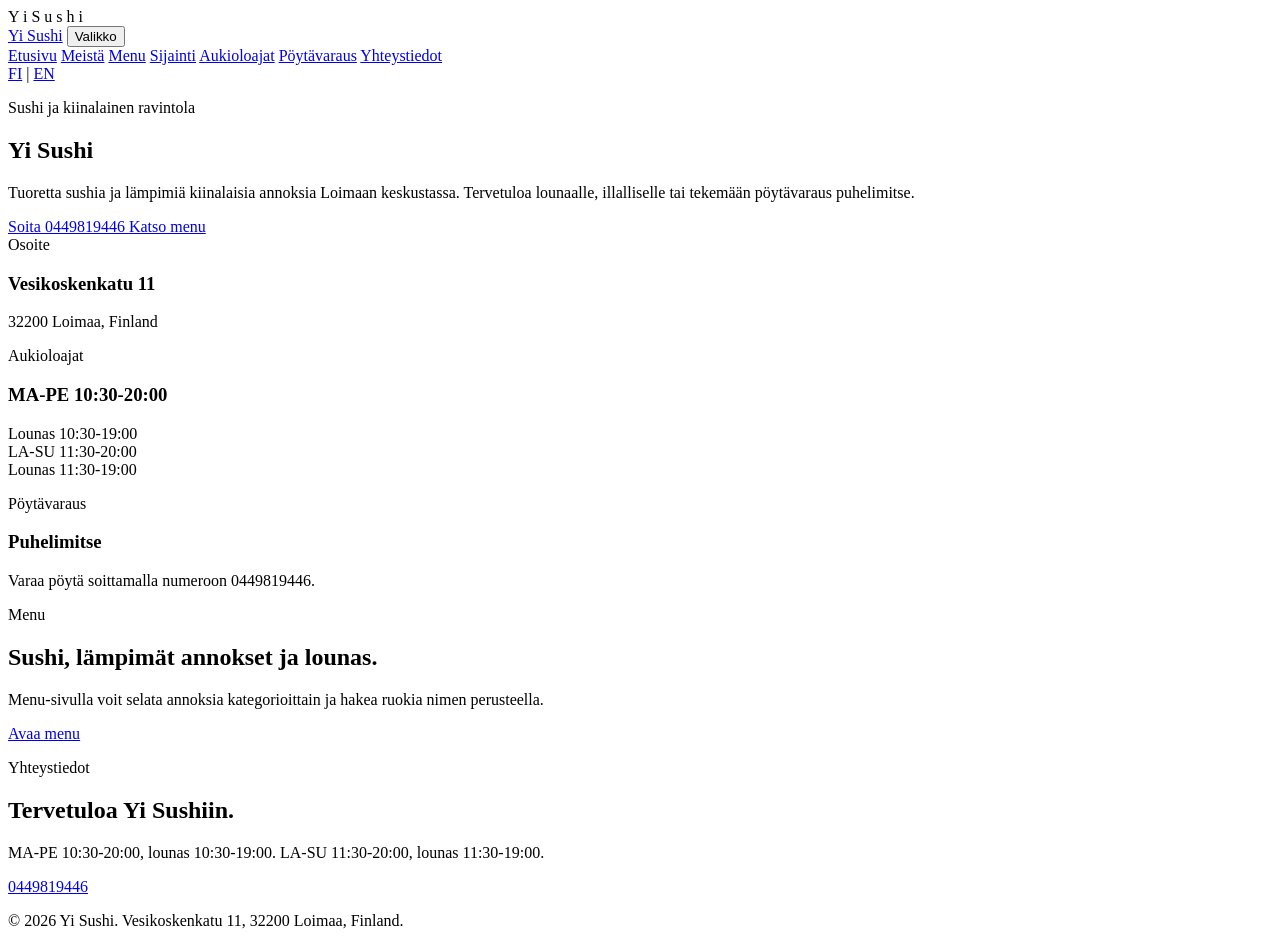
==== index.html @ 4e4684b3 "1.02 针对地址做出更改" ====
<!doctype html>
<html lang="fi">
  <head>
    <meta charset="utf-8" />
    <meta name="viewport" content="width=device-width, initial-scale=1" />
    <title>Yi Sushi - Sushi ja kiinalainen ravintola Loimaalla</title>
    <meta
      name="description"
      content="Yi Sushi tarjoaa sushia ja kiinalaista ruokaa osoitteessa Vesikoskenkatu 11, 32200 Loimaa."
    />
    <meta property="og:title" content="Yi Sushi" />
    <meta
      property="og:description"
      content="Sushi ja kiinalainen ravintola Loimaalla. Katso menu ja soita pöytävaraus."
    />
    <meta property="og:type" content="website" />
    <link rel="stylesheet" href="styles.css" />
  </head>
  <body class="has-intro">
    <div class="intro" aria-label="Yi Sushi opening animation">
      <div class="intro-name" aria-label="Yi Sushi">
        <span>Y</span>
        <span>i</span>
        <span class="intro-gap" aria-hidden="true"></span>
        <span>S</span>
        <span>u</span>
        <span>s</span>
        <span>h</span>
        <span>i</span>
      </div>
      <div class="intro-line" aria-hidden="true"></div>
    </div>

    <header class="site-header">
      <nav class="nav" aria-label="Main navigation">
        <a class="brand" href="./index.html">Yi Sushi</a>
        <button class="mobile-nav-toggle" type="button" data-translate="mobileMenu">Valikko</button>
        <div class="nav-links">
          <a href="./index.html" class="active" data-translate="home">Etusivu</a>
          <a href="./about.html" data-translate="aboutUs">Meistä</a>
          <a href="./menu.html" data-translate="menu">Menu</a>
          <a href="./location.html" data-translate="location">Sijainti</a>
          <a href="./hours.html" data-translate="openingHours">Aukioloajat</a>
          <a href="./reservation.html" data-translate="reservation">Pöytävaraus</a>
          <a href="./contact.html" data-translate="contact">Yhteystiedot</a>
        </div>
        <div class="lang-switcher" aria-label="Language selection">
          <a href="#" class="lang-active" data-lang="fi">FI</a>
          <span>|</span>
          <a href="#" data-lang="en">EN</a>
        </div>
      </nav>
    </header>

    <main>
      <section class="hero">
        <div class="hero-copy">
          <p class="eyebrow" data-translate="homeType">
            Sushi ja kiinalainen ravintola
          </p>
          <h1>Yi Sushi</h1>
          <p class="lead" data-translate="homeLead">
            Tuoretta sushia ja lämpimiä kiinalaisia annoksia Loimaan
            keskustassa. Tervetuloa lounaalle, illalliselle tai tekemään
            pöytävaraus puhelimitse.
          </p>
          <div class="hero-actions">
            <a
              class="button primary"
              href="tel:0449819446"
              data-translate="callButton"
            >
              Soita 0449819446
            </a>
            <a
              class="button secondary"
              href="./menu.html"
              data-translate="viewMenu"
            >
              Katso menu
            </a>
          </div>
        </div>
      </section>

      <section class="feature-grid">
        <article>
          <span class="feature-number" data-translate="address">Osoite</span>
          <h3>Vesikoskenkatu 11</h3>
          <p>32200 Loimaa, Finland</p>
        </article>
        <article>
          <span class="feature-number" data-translate="openingHours">
            Aukioloajat
          </span>
          <h3><span data-translate="weekdayRange">MA-PE</span> 10:30-20:00</h3>
          <p>
            <span data-translate="lunchLabel">Lounas</span> 10:30-19:00<br />
            <span data-translate="weekendRange">LA-SU</span> 11:30-20:00<br />
            <span data-translate="lunchLabel">Lounas</span> 11:30-19:00
          </p>
        </article>
        <article>
          <span class="feature-number" data-translate="reservation">
            Pöytävaraus
          </span>
          <h3 data-translate="byPhone">Puhelimitse</h3>
          <p data-translate="reservationPhone">
            Varaa pöytä soittamalla numeroon 0449819446.
          </p>
        </article>
      </section>

      <section class="page-section split" id="menu-preview">
        <div>
          <p class="eyebrow" data-translate="menu">Menu</p>
          <h2 data-translate="menuHeading">
            Sushi, lämpimät annokset ja lounas.
          </h2>
        </div>
        <div>
          <p data-translate="menuIntro">
            Menu-sivulla voit selata annoksia kategorioittain ja hakea ruokia
            nimen perusteella.
          </p>
          <a class="button primary" href="./menu.html" data-translate="openMenu">
            Avaa menu
          </a>
        </div>
      </section>

      <section class="contact" id="contact">
        <p class="eyebrow" data-translate="contact">Yhteystiedot</p>
        <h2 data-translate="welcomeHeading">Tervetuloa Yi Sushiin.</h2>
        <p data-translate="lunchSummary">
          MA-PE 10:30-20:00, lounas 10:30-19:00. LA-SU 11:30-20:00,
          lounas 11:30-19:00.
        </p>
        <a class="button primary" href="tel:0449819446">0449819446</a>
      </section>
    </main>

    <footer class="footer">
      <p>© 2026 Yi Sushi. Vesikoskenkatu 11, 32200 Loimaa, Finland.</p>
    </footer>

    <script src="./assets/js/main.js"></script>
  </body>
</html>
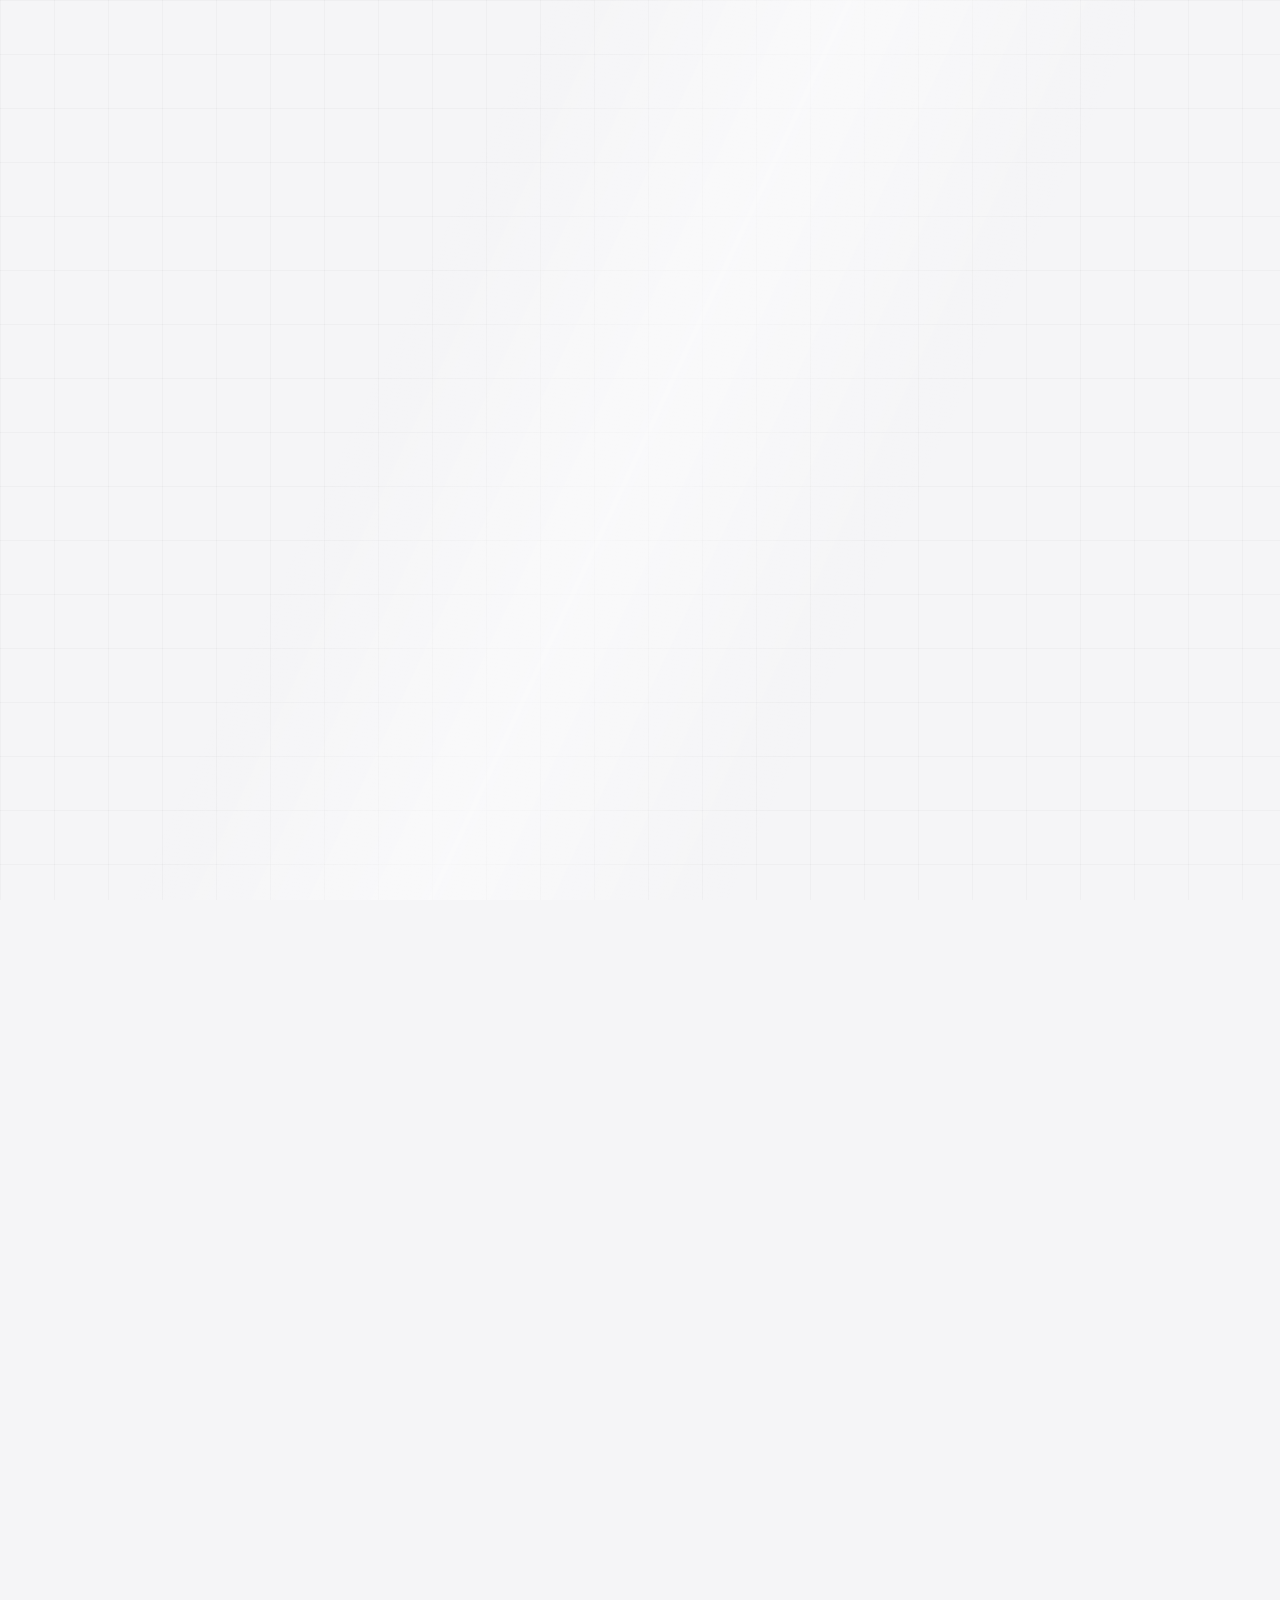
==== commit eb4dddd8: "1.03 加入 AI客服" ====
--- a/index.html
+++ b/index.html
@@ -43,6 +43,13 @@
           <a href="./hours.html" data-translate="openingHours">Aukioloajat</a>
           <a href="./reservation.html" data-translate="reservation">Pöytävaraus</a>
           <a href="./contact.html" data-translate="contact">Yhteystiedot</a>
+          <a
+            class="nav-cta"
+            href="https://nowhere-shoppers-newman-graphs.trycloudflare.com/"
+            target="_blank"
+            rel="noopener noreferrer"
+            data-translate="aiCustomerService"
+          >AI Asiakaspalvelu</a>
         </div>
         <div class="lang-switcher" aria-label="Language selection">
           <a href="#" class="lang-active" data-lang="fi">FI</a>
@@ -78,6 +85,15 @@
               data-translate="viewMenu"
             >
               Katso menu
+            </a>
+            <a
+              class="button secondary"
+              href="https://nowhere-shoppers-newman-graphs.trycloudflare.com/"
+              target="_blank"
+              rel="noopener noreferrer"
+              data-translate="aiCustomerService"
+            >
+              AI Asiakaspalvelu
             </a>
           </div>
         </div>
--- a/styles.css
+++ b/styles.css
@@ -0,0 +1,851 @@
+:root {
+  --bg: #f5f5f7;
+  --surface: #ffffff;
+  --ink: #1d1d1f;
+  --muted: #6e6e73;
+  --line: rgba(0, 0, 0, 0.08);
+  --accent: #0071e3;
+  --accent-soft: rgba(0, 113, 227, 0.1);
+  --shadow: 0 24px 70px rgba(0, 0, 0, 0.08);
+  --bg-shift-x: 0;
+  --bg-shift-y: 0;
+}
+
+* {
+  box-sizing: border-box;
+}
+
+html {
+  scroll-behavior: smooth;
+}
+
+body {
+  position: relative;
+  margin: 0;
+  min-width: 320px;
+  background: var(--bg);
+  color: var(--ink);
+  font-family: -apple-system, BlinkMacSystemFont, "Segoe UI", "PingFang SC",
+    "Microsoft YaHei", sans-serif;
+  line-height: 1.5;
+}
+
+body::before {
+  position: fixed;
+  inset: 0;
+  z-index: 0;
+  content: "";
+  pointer-events: none;
+  background:
+    linear-gradient(
+      115deg,
+      transparent 0%,
+      transparent 42%,
+      rgba(255, 255, 255, 0.64) 50%,
+      transparent 58%,
+      transparent 100%
+    ),
+    linear-gradient(rgba(0, 0, 0, 0.035) 1px, transparent 1px),
+    linear-gradient(90deg, rgba(0, 0, 0, 0.035) 1px, transparent 1px);
+  background-position:
+    calc(50% + var(--bg-shift-x) * 0.9px) calc(50% + var(--bg-shift-y) * 0.9px),
+    calc(var(--bg-shift-x) * 0.18px) calc(var(--bg-shift-y) * 0.18px),
+    calc(var(--bg-shift-x) * 0.18px) calc(var(--bg-shift-y) * 0.18px);
+  background-size: 220% 220%, 54px 54px, 54px 54px;
+  opacity: 0.72;
+  animation: ambientDrift 14s ease-in-out infinite alternate;
+}
+
+body:not(.page-loaded):not(.has-intro) .site-header,
+body:not(.page-loaded):not(.has-intro) main,
+body:not(.page-loaded):not(.has-intro) .footer {
+  opacity: 0;
+  transform: translateY(8px);
+}
+
+body.page-leaving .site-header,
+body.page-leaving main,
+body.page-leaving .footer {
+  opacity: 0;
+  transform: translateY(-8px);
+  pointer-events: none;
+}
+
+.site-header,
+main,
+.footer {
+  position: relative;
+  z-index: 1;
+  transition: opacity 520ms cubic-bezier(0.22, 1, 0.36, 1),
+    transform 520ms cubic-bezier(0.22, 1, 0.36, 1);
+}
+
+body.has-intro {
+  overflow: hidden;
+}
+
+body.has-intro .site-header,
+body.has-intro main,
+body.has-intro .footer {
+  opacity: 0;
+  transform: translateY(18px);
+}
+
+body.intro-ready .site-header,
+body.intro-ready main,
+body.intro-ready .footer {
+  opacity: 1;
+  transform: translateY(0);
+  transition: opacity 900ms cubic-bezier(0.22, 1, 0.36, 1),
+    transform 900ms cubic-bezier(0.22, 1, 0.36, 1);
+}
+
+a {
+  color: inherit;
+  text-decoration: none;
+}
+
+p,
+h1,
+h2,
+h3 {
+  margin-top: 0;
+}
+
+.intro {
+  position: fixed;
+  inset: 0;
+  z-index: 100;
+  display: grid;
+  place-items: center;
+  overflow: hidden;
+  background:
+    radial-gradient(circle at 50% 45%, rgba(0, 0, 0, 0.04), transparent 30%),
+    #ffffff;
+  color: #050506;
+  will-change: opacity, transform;
+  animation: introPanelExit 900ms cubic-bezier(0.76, 0, 0.24, 1) 1900ms forwards;
+}
+
+.intro::before,
+.intro::after {
+  position: absolute;
+  inset: 0;
+  content: "";
+  pointer-events: none;
+}
+
+.intro::before {
+  background: linear-gradient(
+    115deg,
+    transparent 0%,
+    transparent 42%,
+    rgba(0, 0, 0, 0.08) 50%,
+    transparent 58%,
+    transparent 100%
+  );
+  transform: translateX(-120%);
+  animation: introSweep 1200ms cubic-bezier(0.76, 0, 0.24, 1) 220ms forwards;
+}
+
+.intro::after {
+  background: rgba(255, 255, 255, 0);
+  animation: introFadeOut 820ms ease 1900ms forwards;
+}
+
+.intro-name {
+  position: relative;
+  z-index: 1;
+  display: inline-flex;
+  align-items: baseline;
+  justify-content: center;
+  min-height: 1.2em;
+  font-size: clamp(48px, 9vw, 112px);
+  font-weight: 760;
+  letter-spacing: 0;
+  line-height: 0.95;
+  animation: introNameExit 720ms cubic-bezier(0.76, 0, 0.24, 1) 1680ms forwards;
+}
+
+.intro-name span {
+  display: inline-block;
+  opacity: 0;
+  filter: blur(12px);
+  transform: translateY(32px);
+  animation: introLetter 720ms cubic-bezier(0.22, 1, 0.36, 1) forwards;
+}
+
+.intro-name span:nth-child(1) {
+  animation-delay: 130ms;
+}
+
+.intro-name span:nth-child(2) {
+  animation-delay: 208ms;
+}
+
+.intro-name span:nth-child(3) {
+  animation-delay: 286ms;
+}
+
+.intro-name span:nth-child(4) {
+  animation-delay: 364ms;
+}
+
+.intro-name span:nth-child(5) {
+  animation-delay: 442ms;
+}
+
+.intro-name span:nth-child(6) {
+  animation-delay: 520ms;
+}
+
+.intro-name span:nth-child(7) {
+  animation-delay: 598ms;
+}
+
+.intro-name span:nth-child(8) {
+  animation-delay: 676ms;
+}
+
+.intro-name .intro-gap {
+  width: 0.28em;
+}
+
+.intro-line {
+  position: absolute;
+  top: calc(50% + clamp(42px, 7vw, 86px));
+  left: 50%;
+  z-index: 1;
+  width: min(320px, 54vw);
+  height: 1px;
+  background: rgba(5, 5, 6, 0.72);
+  transform: translateX(-50%) scaleX(0);
+  transform-origin: center;
+  animation: introLine 980ms cubic-bezier(0.76, 0, 0.24, 1) 780ms forwards,
+    introLineExit 620ms ease 1680ms forwards;
+}
+
+.intro.is-hidden {
+  pointer-events: none;
+  visibility: hidden;
+}
+
+@keyframes introLetter {
+  to {
+    opacity: 1;
+    filter: blur(0);
+    transform: translateY(0);
+  }
+}
+
+@keyframes introLine {
+  to {
+    transform: translateX(-50%) scaleX(1);
+  }
+}
+
+@keyframes introSweep {
+  to {
+    transform: translateX(120%);
+  }
+}
+
+@keyframes introNameExit {
+  to {
+    opacity: 0;
+    filter: blur(8px);
+    transform: translateY(-18px) scale(0.985);
+  }
+}
+
+@keyframes introLineExit {
+  to {
+    opacity: 0;
+    transform: translateX(-50%) scaleX(0.15);
+  }
+}
+
+@keyframes introPanelExit {
+  to {
+    opacity: 0;
+    transform: translateY(-18px) scale(1.01);
+    visibility: hidden;
+  }
+}
+
+@keyframes introFadeOut {
+  to {
+    background: rgba(255, 255, 255, 1);
+    opacity: 0;
+    visibility: hidden;
+  }
+}
+
+@keyframes ambientDrift {
+  from {
+    filter: saturate(1);
+    transform: translate3d(-6px, -4px, 0);
+  }
+
+  to {
+    filter: saturate(1.08);
+    transform: translate3d(6px, 4px, 0);
+  }
+}
+
+.site-header {
+  position: sticky;
+  top: 0;
+  z-index: 20;
+  background: rgba(245, 245, 247, 0.82);
+  border-bottom: 1px solid var(--line);
+  backdrop-filter: saturate(180%) blur(20px);
+}
+
+.nav {
+  display: flex;
+  align-items: center;
+  gap: 22px;
+  width: min(1120px, calc(100% - 40px));
+  min-height: 56px;
+  margin: 0 auto;
+}
+
+.brand {
+  flex: 0 0 auto;
+  font-size: 18px;
+  font-weight: 750;
+  letter-spacing: 0;
+}
+
+.nav-links {
+  display: flex;
+  align-items: center;
+  gap: 22px;
+  margin-left: auto;
+  color: rgba(29, 29, 31, 0.72);
+  font-size: 14px;
+}
+
+.nav-links a {
+  padding: 18px 0;
+  transition: color 180ms ease;
+}
+
+.nav-links a:hover,
+.nav-links a.active {
+  color: var(--ink);
+}
+
+.nav-links .nav-cta {
+  min-height: 34px;
+  padding: 7px 14px;
+  border-radius: 999px;
+  background: var(--accent);
+  color: #ffffff;
+  font-weight: 700;
+}
+
+.nav-links .nav-cta:hover {
+  background: #005bb5;
+  color: #ffffff;
+}
+
+.lang-switcher {
+  display: inline-flex;
+  align-items: center;
+  gap: 6px;
+  color: var(--muted);
+  font-size: 13px;
+  font-weight: 700;
+}
+
+.lang-switcher a {
+  min-width: 30px;
+  padding: 5px 8px;
+  border: 1px solid transparent;
+  border-radius: 999px;
+  text-align: center;
+  transition: background 180ms ease, border-color 180ms ease, color 180ms ease;
+}
+
+.lang-switcher a:hover,
+.lang-switcher .lang-active {
+  border-color: var(--line);
+  background: var(--surface);
+  color: var(--ink);
+}
+
+.mobile-nav-toggle {
+  display: none;
+  min-height: 36px;
+  padding: 0 14px;
+  border: 1px solid var(--line);
+  border-radius: 999px;
+  background: var(--surface);
+  color: var(--ink);
+  font: inherit;
+  font-size: 14px;
+  font-weight: 650;
+  cursor: pointer;
+}
+
+main {
+  overflow: hidden;
+}
+
+.hero,
+.page-section,
+.feature-grid,
+.info-grid,
+.contact-info,
+.contact,
+.page-title,
+.footer {
+  width: min(1120px, calc(100% - 40px));
+  margin: 0 auto;
+}
+
+.hero {
+  display: grid;
+  justify-content: center;
+  padding: 106px 0 72px;
+  text-align: center;
+}
+
+.hero-copy {
+  max-width: 720px;
+}
+
+.eyebrow {
+  margin-bottom: 14px;
+  color: var(--accent);
+  font-size: 15px;
+  font-weight: 700;
+}
+
+h1 {
+  margin-bottom: 22px;
+  font-size: clamp(46px, 7vw, 84px);
+  line-height: 1.02;
+  letter-spacing: 0;
+}
+
+h2 {
+  margin-bottom: 18px;
+  font-size: clamp(32px, 4.8vw, 56px);
+  line-height: 1.08;
+  letter-spacing: 0;
+}
+
+h3 {
+  margin-bottom: 10px;
+  font-size: 22px;
+  letter-spacing: 0;
+}
+
+.lead {
+  color: var(--muted);
+  font-size: 21px;
+}
+
+.hero-actions,
+.actions {
+  display: flex;
+  flex-wrap: wrap;
+  justify-content: center;
+  gap: 12px;
+  margin-top: 30px;
+}
+
+.button,
+.phone-number {
+  display: inline-flex;
+  align-items: center;
+  justify-content: center;
+  min-height: 44px;
+  padding: 0 22px;
+  border-radius: 999px;
+  font-size: 16px;
+  font-weight: 650;
+  transition: background 180ms ease, color 180ms ease, transform 180ms ease;
+}
+
+.button:hover,
+.phone-number:hover {
+  transform: translateY(-1px);
+}
+
+.button.primary,
+.button,
+.phone-number {
+  background: var(--accent);
+  color: #ffffff;
+}
+
+.button.secondary {
+  background: var(--accent-soft);
+  color: var(--accent);
+}
+
+.page-section {
+  padding: 86px 0;
+  border-top: 1px solid var(--line);
+}
+
+.page-section.narrow {
+  max-width: 820px;
+}
+
+.split {
+  display: grid;
+  grid-template-columns: 0.82fr 1fr;
+  gap: 58px;
+  align-items: start;
+}
+
+.section-copy {
+  color: var(--muted);
+  font-size: 21px;
+}
+
+.section-copy p:last-child {
+  margin-bottom: 0;
+}
+
+.feature-grid,
+.info-grid,
+.contact-info {
+  display: grid;
+  grid-template-columns: repeat(3, 1fr);
+  gap: 18px;
+  padding: 22px 0 84px;
+}
+
+.feature-grid article,
+.info-card,
+.info-item,
+.menu-category,
+.reservation-card,
+.hours-card,
+.map-card {
+  min-height: 210px;
+  padding: 30px;
+  border: 1px solid var(--line);
+  border-radius: 8px;
+  background: var(--surface);
+}
+
+.feature-number,
+.meta-label {
+  display: block;
+  margin-bottom: 48px;
+  color: var(--muted);
+  font-size: 14px;
+  font-weight: 700;
+}
+
+.feature-grid p,
+.info-card p,
+.info-item p,
+.menu-item-description,
+.reservation-card p,
+.hours-card p,
+.contact p {
+  color: var(--muted);
+}
+
+.contact {
+  padding: 86px 0 104px;
+  border-top: 1px solid var(--line);
+  text-align: center;
+}
+
+.contact p {
+  margin-bottom: 26px;
+  font-size: 19px;
+}
+
+.page-title {
+  padding: 82px 0 42px;
+  text-align: center;
+}
+
+.page-title h1 {
+  margin-bottom: 0;
+}
+
+.about-content,
+.reservation-content,
+.hours-content,
+.location-content {
+  width: min(820px, 100%);
+  margin: 0 auto;
+}
+
+.about-content p {
+  color: var(--muted);
+  font-size: 21px;
+}
+
+.hours-content ul {
+  display: grid;
+  gap: 12px;
+  padding: 0;
+  margin: 0 0 22px;
+  list-style: none;
+}
+
+.hours-content li {
+  display: flex;
+  justify-content: space-between;
+  gap: 16px;
+  padding-bottom: 12px;
+  border-bottom: 1px solid var(--line);
+}
+
+.day {
+  font-weight: 700;
+}
+
+.lunch-hours {
+  margin-top: 28px;
+}
+
+.map-frame {
+  width: 100%;
+  height: 420px;
+  border: 0;
+  border-radius: 8px;
+}
+
+.menu-search {
+  width: min(680px, 100%);
+  margin: 0 auto 32px;
+}
+
+.menu-search input {
+  width: 100%;
+  min-height: 48px;
+  padding: 0 18px;
+  border: 1px solid var(--line);
+  border-radius: 999px;
+  background: var(--surface);
+  color: var(--ink);
+  font: inherit;
+  outline: none;
+}
+
+.menu-search input:focus {
+  border-color: rgba(0, 113, 227, 0.45);
+  box-shadow: 0 0 0 4px rgba(0, 113, 227, 0.08);
+}
+
+#menu-container {
+  display: grid;
+  gap: 20px;
+}
+
+.menu-category {
+  min-height: auto;
+}
+
+.menu-category h2 {
+  margin-bottom: 22px;
+  font-size: 30px;
+}
+
+.menu-item {
+  padding: 18px 0;
+  border-top: 1px solid var(--line);
+}
+
+.menu-item-header {
+  display: flex;
+  justify-content: space-between;
+  gap: 20px;
+}
+
+.menu-item-name {
+  font-weight: 700;
+}
+
+.menu-item-price {
+  flex: 0 0 auto;
+  color: var(--accent);
+  font-weight: 750;
+}
+
+.menu-item-description {
+  margin: 8px 0 0;
+  font-size: 15px;
+}
+
+.footer {
+  padding: 24px 0 34px;
+  border-top: 1px solid var(--line);
+  color: var(--muted);
+  font-size: 13px;
+}
+
+.footer p {
+  margin: 0;
+}
+
+@media (max-width: 960px) {
+  .nav {
+    position: relative;
+    flex-wrap: wrap;
+    gap: 12px;
+    padding: 10px 0;
+  }
+
+  .mobile-nav-toggle {
+    display: inline-flex;
+    align-items: center;
+    margin-left: auto;
+  }
+
+  .lang-switcher {
+    order: 3;
+    margin-left: 0;
+  }
+
+  .nav-links {
+    display: none;
+    order: 4;
+    width: 100%;
+    margin-left: 0;
+    padding: 12px 0 6px;
+    border-top: 1px solid var(--line);
+  }
+
+  .nav.active .nav-links {
+    display: grid;
+    grid-template-columns: repeat(2, minmax(0, 1fr));
+    gap: 4px 16px;
+  }
+
+  .nav-links a {
+    padding: 8px 0;
+  }
+
+  .nav-links .nav-cta {
+    justify-self: start;
+    padding: 8px 14px;
+  }
+
+  .split,
+  .feature-grid,
+  .info-grid,
+  .contact-info {
+    grid-template-columns: 1fr;
+  }
+
+  .feature-grid,
+  .info-grid,
+  .contact-info {
+    padding-bottom: 64px;
+  }
+}
+
+@media (max-width: 560px) {
+  .nav,
+  .hero,
+  .page-section,
+  .feature-grid,
+  .contact,
+  .footer {
+    width: min(100% - 28px, 1120px);
+  }
+
+  .hero {
+    padding: 72px 0 54px;
+  }
+
+  .page-title {
+    padding: 58px 0 28px;
+  }
+
+  .lead,
+  .about-content p,
+  .section-copy {
+    font-size: 18px;
+  }
+
+  .hero-actions,
+  .actions {
+    align-items: stretch;
+    flex-direction: column;
+  }
+
+  .button,
+  .phone-number {
+    width: 100%;
+  }
+
+  .nav.active .nav-links {
+    grid-template-columns: 1fr;
+  }
+
+  .lang-switcher {
+    margin-left: auto;
+  }
+
+  .feature-grid article,
+  .info-card,
+  .info-item,
+  .menu-category,
+  .reservation-card,
+  .hours-card,
+  .map-card {
+    min-height: auto;
+    padding: 24px;
+  }
+
+  .feature-number,
+  .meta-label {
+    margin-bottom: 32px;
+  }
+
+  .menu-item-header,
+  .hours-content li {
+    flex-direction: column;
+    gap: 4px;
+  }
+}
+
+@media (prefers-reduced-motion: reduce) {
+  html {
+    scroll-behavior: auto;
+  }
+
+  *,
+  *::before,
+  *::after {
+    animation-duration: 1ms !important;
+    animation-iteration-count: 1 !important;
+    scroll-behavior: auto !important;
+    transition-duration: 1ms !important;
+  }
+
+  .intro {
+    background: #ffffff;
+  }
+
+  body::before {
+    animation: none;
+    transform: none;
+  }
+
+  .intro::before,
+  .intro-line {
+    display: none;
+  }
+
+  .intro-name span {
+    opacity: 1;
+    filter: none;
+    transform: none;
+  }
+}
